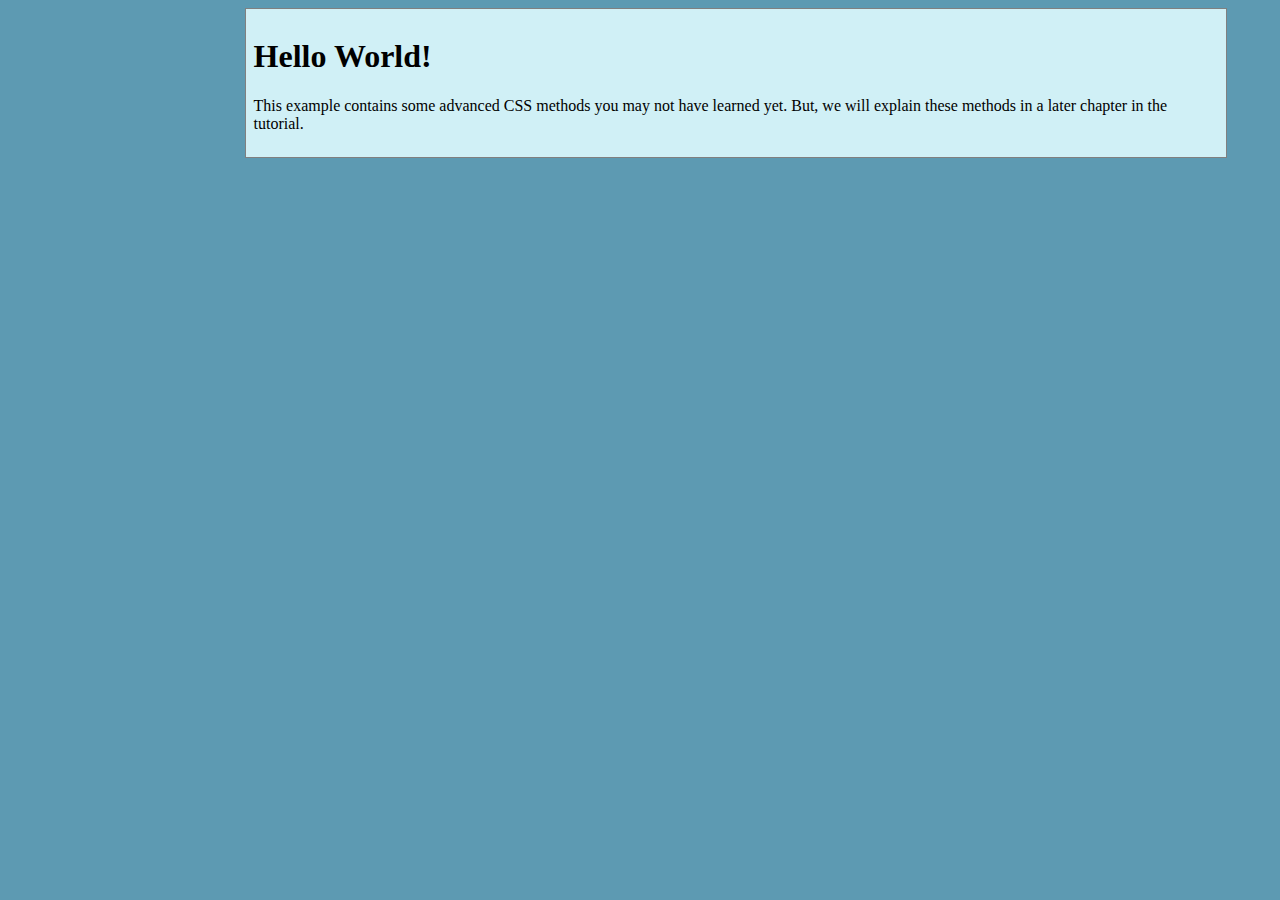
==== index.html @ afaac78e "Create index.html" ====
<!DOCTYPE html>
<html>
<head>
<style>
body {
  margin-left: 200px;
  background: #5d9ab2 url("img_tree.png") no-repeat top left;
}

.center_div {
  border: 1px solid gray;
  margin-left: auto;
  margin-right: auto;
  width: 90%;
  background-color: #d0f0f6;
  text-align: left;
  padding: 8px;
}
</style>
</head>
<body>

<div class="center_div">
  <h1>Hello World!</h1>
  <p>This example contains some advanced CSS methods you may not have learned yet. But, we will explain these methods in a later chapter in the tutorial.</p>
</div>

</body>
</html>
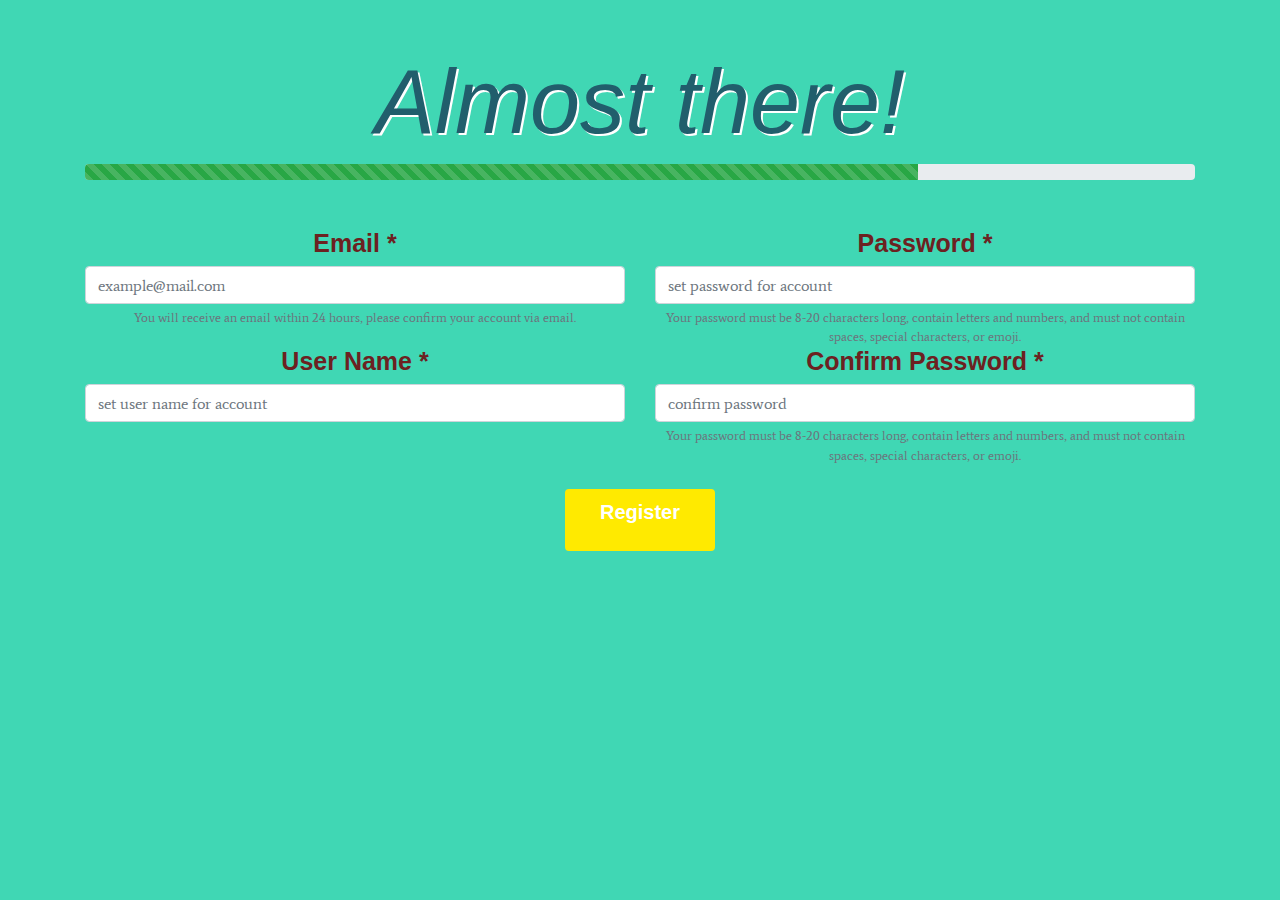
==== commit 049a942d: "Update index.html" ====
--- a/index.html
+++ b/index.html
@@ -1,29 +1,68 @@
 <!DOCTYPE html>
-<html>
+<html lang="en" dir="ltr">
+
 <head>
-<style>
-body {
-  margin-left: 200px;
-  background: #5d9ab2 url("img_tree.png") no-repeat top left;
-}
+  <meta charset="utf-8">
+  <title>Confirmation Page</title>
+  <meta name="viewport" content="width=device-width, initial-scale=1">
+  <link rel="stylesheet" href="https://stackpath.bootstrapcdn.com/bootstrap/4.3.1/css/bootstrap.min.css" integrity="sha384-ggOyR0iXCbMQv3Xipma34MD+dH/1fQ784/j6cY/iJTQUOhcWr7x9JvoRxT2MZw1T" crossorigin="anonymous">
+  <link rel="stylesheet" href="../css/confirmation.css">
+  <link href="https://fonts.googleapis.com/css2?family=Average&display=swap" rel="stylesheet">
+</head>
 
-.center_div {
-  border: 1px solid gray;
-  margin-left: auto;
-  margin-right: auto;
-  width: 90%;
-  background-color: #d0f0f6;
-  text-align: left;
-  padding: 8px;
-}
-</style>
-</head>
 <body>
+  <script src="https://code.jquery.com/jquery-3.3.1.slim.min.js" integrity="sha384-q8i/X+965DzO0rT7abK41JStQIAqVgRVzpbzo5smXKp4YfRvH+8abtTE1Pi6jizo" crossorigin="anonymous"></script>
+  <script src="https://cdnjs.cloudflare.com/ajax/libs/popper.js/1.14.7/umd/popper.min.js" integrity="sha384-UO2eT0CpHqdSJQ6hJty5KVphtPhzWj9WO1clHTMGa3JDZwrnQq4sF86dIHNDz0W1" crossorigin="anonymous"></script>
+  <script src="https://stackpath.bootstrapcdn.com/bootstrap/4.3.1/js/bootstrap.min.js" integrity="sha384-JjSmVgyd0p3pXB1rRibZUAYoIIy6OrQ6VrjIEaFf/nJGzIxFDsf4x0xIM+B07jRM" crossorigin="anonymous"></script>
 
-<div class="center_div">
-  <h1>Hello World!</h1>
-  <p>This example contains some advanced CSS methods you may not have learned yet. But, we will explain these methods in a later chapter in the tutorial.</p>
-</div>
+  <div class="text-center">
+    <br>
+    <br>
+    <h2 class="heading"><i>Almost there!</i></h2>
+    <div class="container bootstrap">
+      <div class="progress">
+        <div class="progress-bar progress-bar-striped bg-success" role="progressbar" style="width: 75%" aria-valuenow="75" aria-valuemin="0" aria-valuemax="100"></div>
+      </div>
+    </div>
+    <br><br>
+    <div class="container bootstrap">
+      <div class="row">
+        <div class="col-lg-6">
+          <h4 class="text">Email *</h4>
+          <input type="email" class="form-control" name="phone" id="email" placeholder="example@mail.com" required>
+          <small id="passwordHelpBlock" class="form-text text-muted">
+            You will receive an email within 24 hours, please confirm your account via email.
+          </small>
+        </div>
+        <div class="col-lg-6">
+          <h4 class="text">Password *</h4>
+          <input type="text" class="form-control" name="phone" id="phone" placeholder="set password for account" required>
+          <small id="passwordHelpBlock" class="form-text text-muted">
+            Your password must be 8-20 characters long, contain letters and numbers, and must not contain spaces, special characters, or emoji.
+          </small>
+        </div>
+      </div>
 
+      <div class="row">
+        <div class="col-lg-6">
+          <h4 class="text">User Name *</h4>
+          <input type="email" class="form-control" name="phone" id="email" placeholder="set user name for account" required>
+        </div>
+        <div class="col-lg-6">
+          <h4 class="text">Confirm Password *</h4>
+          <input type="text" class="form-control" name="phone" id="phone" placeholder="confirm password" required>
+          <small id="passwordHelpBlock" class="form-text text-muted">
+            Your password must be 8-20 characters long, contain letters and numbers, and must not contain spaces, special characters, or emoji.
+          </small>
+        </div>
+      </div>
+      <br>
+      <a type="button" class="btn btn-approve" href="profile.html">
+        <p class="app-text">Register</p>
+      </a>
+
+    </div>
+  </div>
 </body>
+
 </html>
--- a/css/confirmation.css
+++ b/css/confirmation.css
@@ -0,0 +1,38 @@
+.heading {
+  text-align: center;
+  font-family: 'Numans', sans-serif;
+  font-size: 90px;
+  color: #215e6c;
+  text-shadow: 2px 2px white;
+}
+
+html, body {
+  font-family: 'Average', serif;
+  background-color: #40d7b4 !important;
+}
+
+.btn-approve {
+  color: white;
+  background-color: #FFEA00;
+  border: 2px solid #FFEA00;
+  width: 150px;
+}
+
+.btn-approve:hover {
+  color: black;
+  background-color: white;
+  border: 2px solid white;
+}
+
+.app-text {
+  font-family: 'Numans', sans-serif;
+  font-size: 20px;
+  font-weight: bold;
+}
+
+.text {
+  font-family: 'Numans', sans-serif;
+  font-size: 25px;
+  font-weight: bold;
+  color: #6c2121;
+}